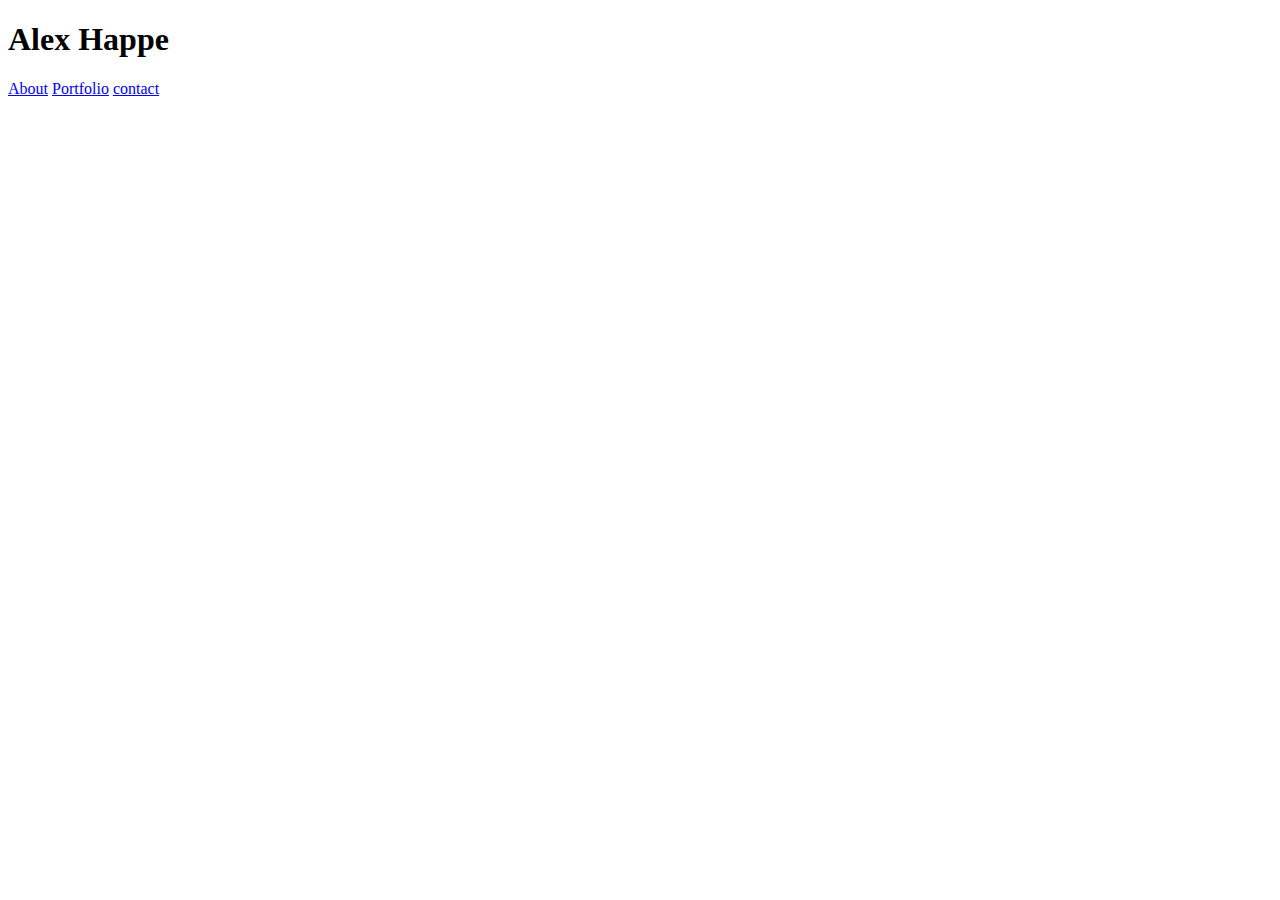
==== contact.html @ bcb0f053 "adds top of page for portfolio.html and contct.html" ====
<!DOCTYPE html>
<html lang="en">
    <head>
      <meta charset="UTF-8"/>
      <title>Student Bio</title>  
    </head>
    <body>
       <div class="about_head">
           <h1>Alex Happe</h1>
           <a id="about" href="index.html">About</a> 
           <a id="portfolio" href="portfolio.html">Portfolio</a>
           <a id="contact" href="contact.html">contact</a>
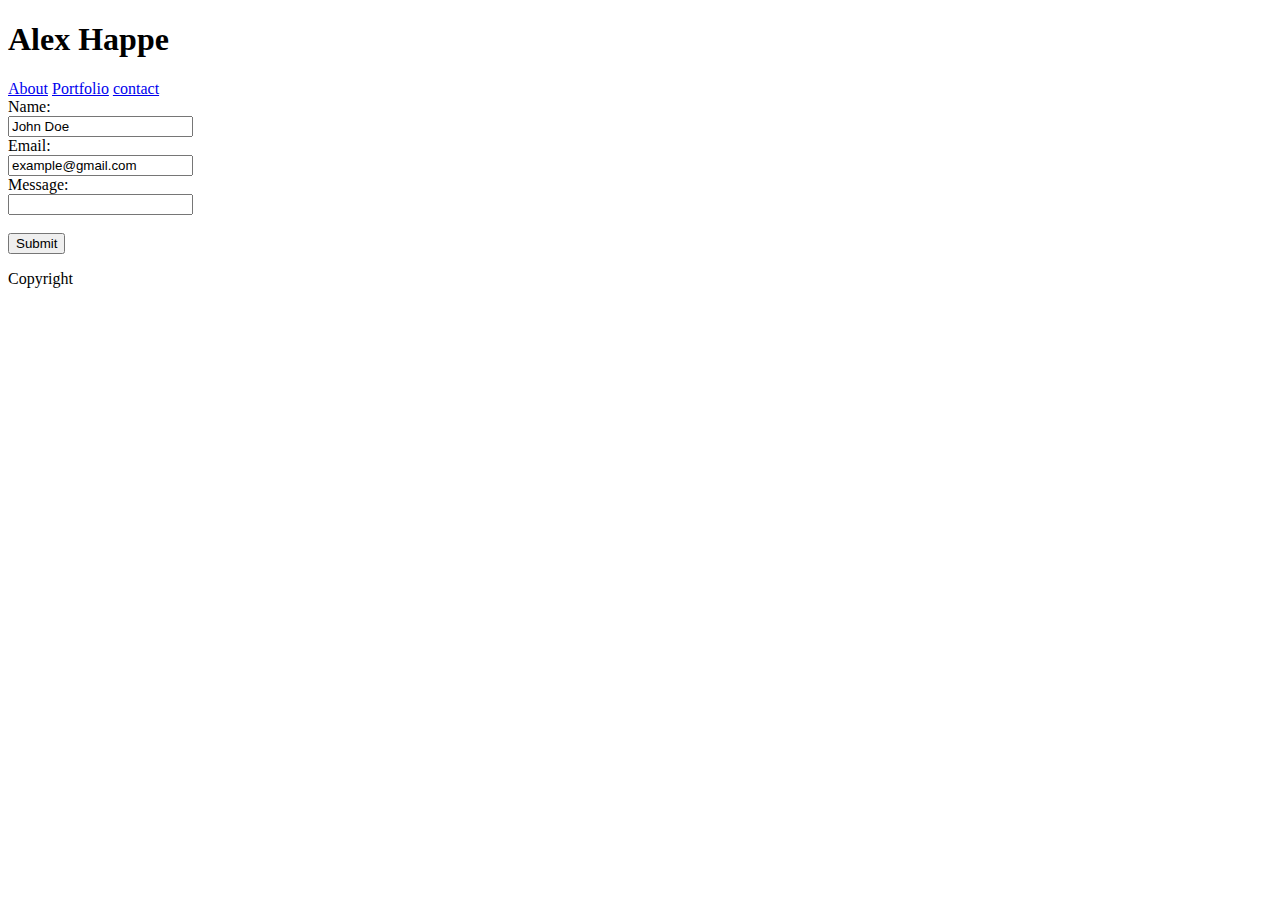
==== commit 04763768: "adds the rest of the contact.html code" ====
--- a/contact.html
+++ b/contact.html
@@ -9,4 +9,22 @@
            <h1>Alex Happe</h1>
            <a id="about" href="index.html">About</a> 
            <a id="portfolio" href="portfolio.html">Portfolio</a>
-           <a id="contact" href="contact.html">contact</a>+           <a id="contact" href="contact.html">contact</a>
+       </div>
+       <div>
+           <form class="form">
+               Name:<br>
+               <input id="name" type="text" name="name" value="John Doe"><br>
+               Email:<br>
+               <input id="email" type="text" name="email" value="example@gmail.com"><br>
+               Message:<br>
+               <input id="message" type="text" name="message"><br><br>
+               <input id="submit" type="submit" name="Submit">
+           </form>
+       </div>
+       <div>
+            <footer>
+                <p>Copyright</p>
+            </footer>
+        </div>
+    </body>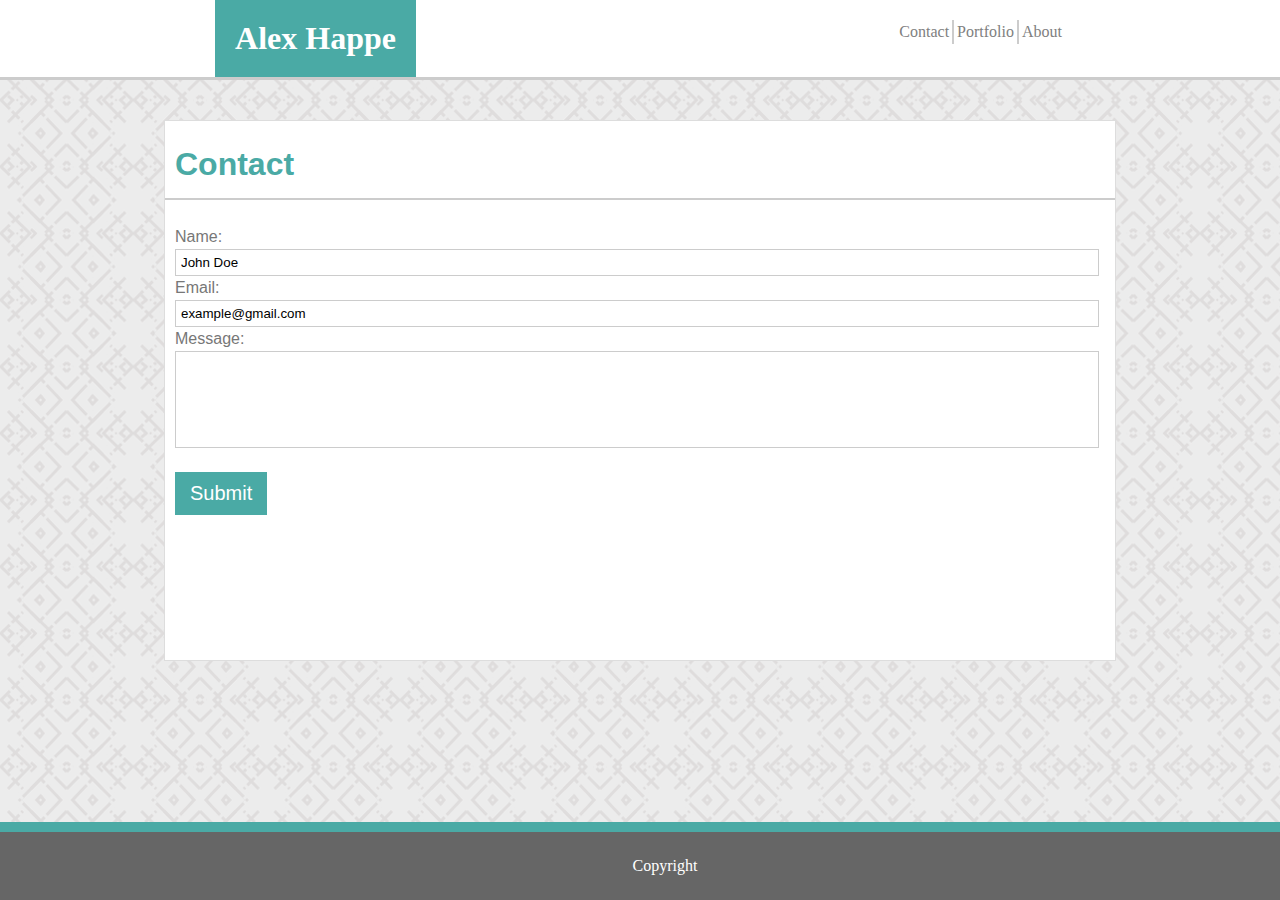
==== commit 4402420a: "adds universal style to all pages and specific style to content.html and index.html" ====
--- a/contact.html
+++ b/contact.html
@@ -2,29 +2,38 @@
 <html lang="en">
     <head>
       <meta charset="UTF-8"/>
-      <title>Student Bio</title>  
+      <title>Student Bio</title> 
+      <link rel="stylesheet" type="text/css" href="assests/css/style.css">  
     </head>
     <body>
-       <div class="about_head">
-           <h1>Alex Happe</h1>
-           <a id="about" href="index.html">About</a> 
-           <a id="portfolio" href="portfolio.html">Portfolio</a>
-           <a id="contact" href="contact.html">contact</a>
-       </div>
-       <div>
-           <form class="form">
-               Name:<br>
-               <input id="name" type="text" name="name" value="John Doe"><br>
-               Email:<br>
-               <input id="email" type="text" name="email" value="example@gmail.com"><br>
-               Message:<br>
-               <input id="message" type="text" name="message"><br><br>
-               <input id="submit" type="submit" name="Submit">
-           </form>
-       </div>
+      <div class="container">
+            <div class="container2">
+                 <header>
+                    <h1 id="head">Alex Happe</h1>
+                    <div class="links">
+                        <a id="about" href="index.html">About</a> 
+                        <a id="portfolio" href="portfolio.html">Portfolio</a>
+                        <a id="contact" href="contact.html">Contact</a>
+                    </div>
+                </header>
+            </div>
+            <div class="about_body">
+                <h1 id="about_me">Contact</h1>
+                <form class="form">
+                     Name:<br>
+                    <input id="name" type="text" name="name" value="John Doe"><br>
+                     Email:<br>
+                    <input id="email" type="text" name="email" value="example@gmail.com"><br>
+                     Message:<br>
+                    <input id="message" type="text" name="message"><br><br>
+                    <input id="submit" type="submit" name="Submit">
+                </form>
+            </div>
+      </div>
        <div>
             <footer>
                 <p>Copyright</p>
             </footer>
         </div>
-    </body>+    </body>
+</html>--- a/assests/css/style.css
+++ b/assests/css/style.css
@@ -0,0 +1,193 @@
+* {
+    padding: 0;
+    margin: 0;
+    border: 0;
+}
+.about_body {
+    border: 1px solid #dddddd;
+	width: 950px;
+    margin: auto;
+    background-color: #ffffff;
+    font-family: 'Arial', 'Helvetica Neue', Helvetica, sans-serif;
+    position: relative;
+    top: 120px;
+    padding-bottom: 100px;
+    line-height: 1.5;
+    color: #777777
+  
+}
+
+header {
+    float: left;
+    width: 100%;
+    border-bottom: 3px solid #cccccc;
+    font-family: 'Georgia', Times, 'Times New Roman', serif;
+    background-color: white;
+
+}
+
+#head {
+    background-color: #4aaaa5;
+    color: white;
+    float: left;
+    margin-bottom: 0px;
+    padding: 20px;
+    margin-left: 16.8%;
+    border-left: 100%;
+}
+
+#about {
+    float: right;
+    padding: 3px;
+    margin-top: 20px;
+    text-decoration: none;
+    color: grey;
+}
+
+#portfolio {
+    float: right;
+    padding: 3px;
+    border-right: 2px solid #cccccc;
+    border-left: 2px solid #cccccc;
+    margin-top: 20px;
+    text-decoration: none;
+    color: grey;
+}
+
+#contact {
+    float: right;
+    padding: 3px;
+    margin-top: 20px;
+    text-decoration: none;
+    color: grey;
+}
+
+.links {
+    margin-right: 16.8%;
+    text-decoration: none; color: gray;
+    z-index: 10000;
+}
+
+#my_image {
+    width: 30%;
+    height: auto;
+    float: left;
+    margin-left: 15px;
+    margin-right: 10px
+}
+
+footer {
+    background-color: #666666;
+    float: left;
+    width: 100%;
+    text-align: center;
+    color: white;
+    border-top: 10px solid #4aaaa5;
+    padding: 25px;
+    position: absolute;
+    left: 0;
+    bottom: 0;
+}
+
+#about_me {
+    color: #4aaaa5;
+    padding: 10px;
+    margin-top: 100px;
+    margin-bottom: 10px;
+    border-bottom: 2px solid #cccccc;
+    border-width: 90%;
+    margin-top: -45px;
+    position: relative;
+    top: -60px
+}
+body {
+    background-image: url(../images/herringbone.png);
+}
+
+#hangman {
+    width: 30%;
+    height: auto;
+    float: left;
+    margin-left: 15px;
+    margin-right: 10px;
+    border: 2px solid grey;
+}
+
+#rpg {
+    width: 30%;
+    height: auto;
+    float: left;
+    margin-left: 15px;
+    margin-right: 10px;
+    border: 2px solid grey;
+}
+
+#trivia {
+    width: 30%;
+    height: auto;
+    float: left;
+    margin-left: 15px;
+    margin-right: 10px;
+    border: 2px solid grey;
+
+}
+
+#widget {
+    width: 30%;
+    height: auto;
+    float: left;
+    margin-left: 15px;
+    margin-right: 10px;
+    border: 2px solid grey;
+}
+
+#rps {
+    width: 30%;
+    height: auto;
+    float: left;
+    margin-left: 15px;
+    margin-right: 10px;
+    border: 2px solid grey;
+}
+
+.form {
+    margin-left: 10px;
+    position: relative;
+    top: -45px;
+
+}
+
+#submit {
+    color: white;
+    background-color: #4aaaa5;
+    padding: 10px;
+    padding-right: 15px;
+    padding-left: 15px;
+    font-size: 20px
+}
+
+#name {
+    border: 1px solid #cccccc;
+    padding: 5px;
+    width: 97%
+}
+
+#email {
+    border: 1px solid #cccccc;
+    padding: 5px;
+    width: 97%
+}
+
+#message {
+    border: 1px solid #cccccc;
+    padding: 5px;
+    width: 97%;
+    padding-bottom: 75px
+}
+
+
+
+
+
+
+
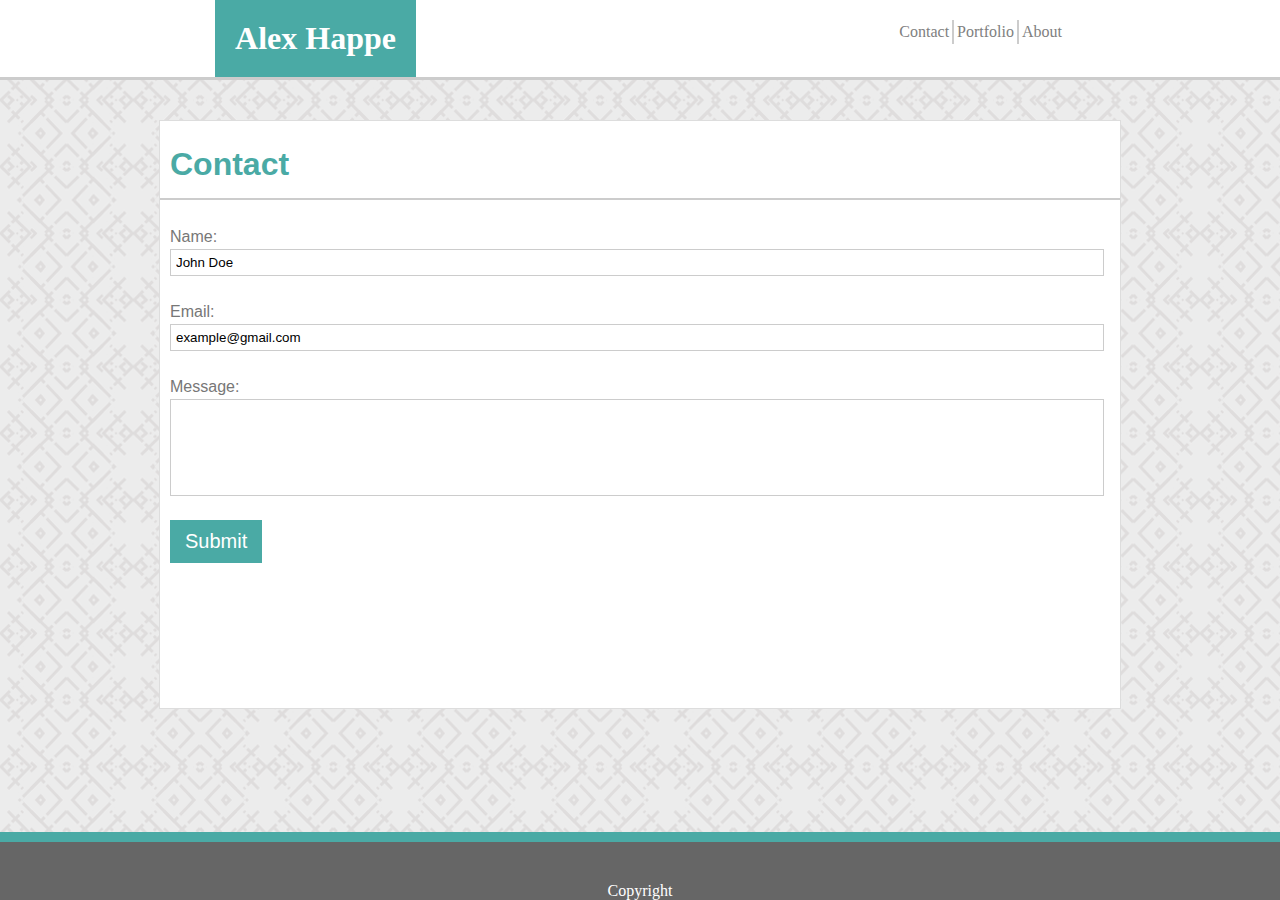
==== commit 65f9af51: "finished up everything i could do" ====
--- a/contact.html
+++ b/contact.html
@@ -21,9 +21,9 @@
                 <h1 id="about_me">Contact</h1>
                 <form class="form">
                      Name:<br>
-                    <input id="name" type="text" name="name" value="John Doe"><br>
+                    <input id="name" type="text" name="name" value="John Doe"><br><br>
                      Email:<br>
-                    <input id="email" type="text" name="email" value="example@gmail.com"><br>
+                    <input id="email" type="text" name="email" value="example@gmail.com"><br><br>
                      Message:<br>
                     <input id="message" type="text" name="message"><br><br>
                     <input id="submit" type="submit" name="Submit">
--- a/assests/css/style.css
+++ b/assests/css/style.css
@@ -3,9 +3,10 @@
     margin: 0;
     border: 0;
 }
+
 .about_body {
     border: 1px solid #dddddd;
-	width: 950px;
+	width: 960px;
     margin: auto;
     background-color: #ffffff;
     font-family: 'Arial', 'Helvetica Neue', Helvetica, sans-serif;
@@ -13,7 +14,7 @@
     top: 120px;
     padding-bottom: 100px;
     line-height: 1.5;
-    color: #777777
+    color: #777777;
   
 }
 
@@ -42,6 +43,7 @@
     margin-top: 20px;
     text-decoration: none;
     color: grey;
+    
 }
 
 #portfolio {
@@ -66,6 +68,8 @@
     margin-right: 16.8%;
     text-decoration: none; color: gray;
     z-index: 10000;
+    position: relative;
+    z-index: 1000;
 }
 
 #my_image {
@@ -83,7 +87,7 @@
     text-align: center;
     color: white;
     border-top: 10px solid #4aaaa5;
-    padding: 25px;
+    padding-top: 40px;
     position: absolute;
     left: 0;
     bottom: 0;
@@ -111,6 +115,11 @@
     margin-left: 15px;
     margin-right: 10px;
     border: 2px solid grey;
+    background-color: white;
+    padding-top: 47px;
+    padding-bottom: 47px;
+    margin-bottom: 10px;
+    position: relative;
 }
 
 #rpg {
@@ -120,6 +129,8 @@
     margin-left: 15px;
     margin-right: 10px;
     border: 2px solid grey;
+    margin-bottom: 10px;
+    position: relative;
 }
 
 #trivia {
@@ -129,6 +140,13 @@
     margin-left: 15px;
     margin-right: 10px;
     border: 2px solid grey;
+    background-color: white;
+    padding-top: 54px;
+    padding-bottom: 54px;
+    margin-bottom: 10px;
+    position: relative;
+    top: 275px;
+    left: -628px;
 
 }
 
@@ -139,6 +157,10 @@
     margin-left: 15px;
     margin-right: 10px;
     border: 2px solid grey;
+    margin-bottom: 10px;
+    position: relative;
+    right: 314px;
+    top: 27px
 }
 
 #rps {
@@ -148,6 +170,10 @@
     margin-left: 15px;
     margin-right: 10px;
     border: 2px solid grey;
+    margin-bottom: 10px;
+    position: relative;
+    top: 80px;
+    overflow: scroll
 }
 
 .form {
@@ -184,10 +210,32 @@
     width: 97%;
     padding-bottom: 75px
 }
-
-
-
-
-
-
-
+.about_me_container {
+    border: 1px solid #dddddd;
+	width: 950px;
+    margin-top: 1in;
+    margin-bottom: 2in;
+    background-color: #ffffff;
+    font-family: 'Arial', 'Helvetica Neue', Helvetica, sans-serif;
+    position: relative;
+    top: 120px;
+    margin-left: auto;
+    margin-right: auto;
+    padding-bottom: 750px;
+    line-height: 1.5;
+    color: #777777;
+    margin-bottom: 1px
+  }
+
+  .port_footer {
+      position: relative;
+      top: 100px;
+      overflow: scroll;
+  }
+
+
+
+
+
+
+
